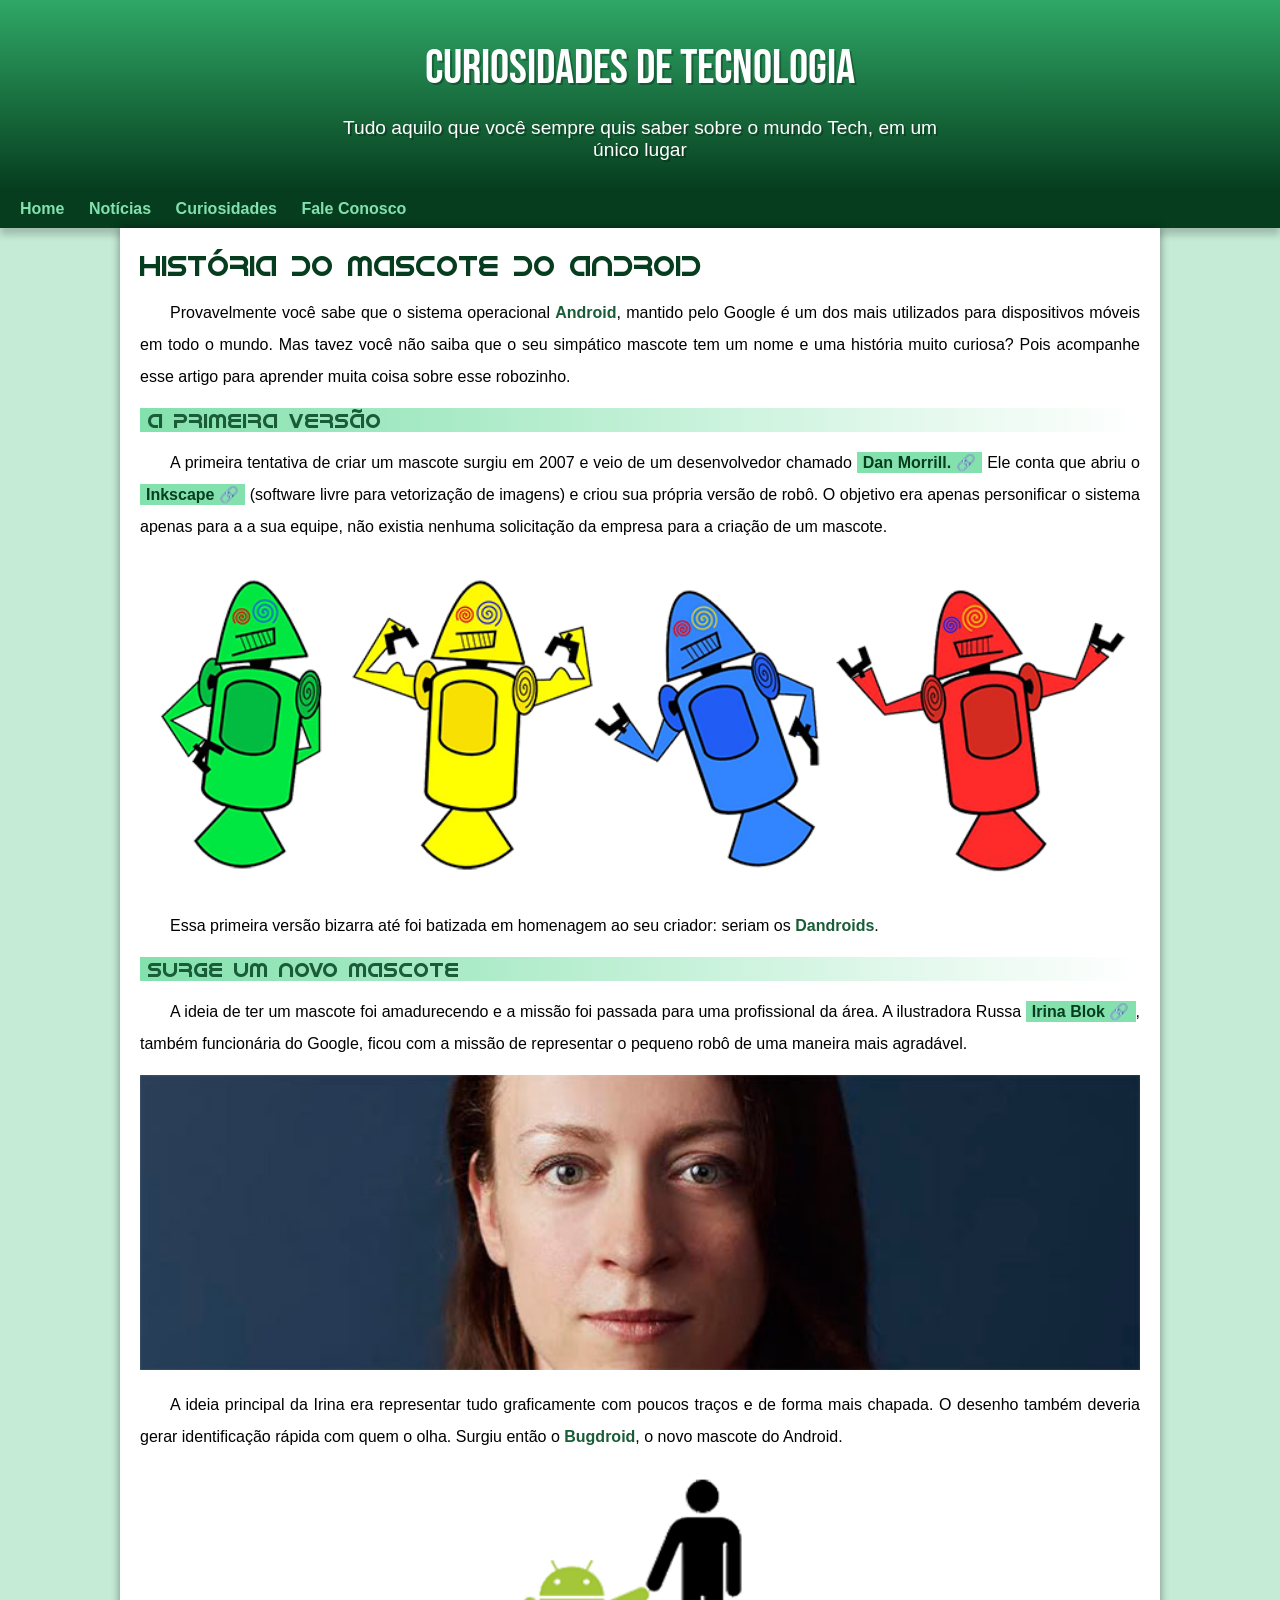
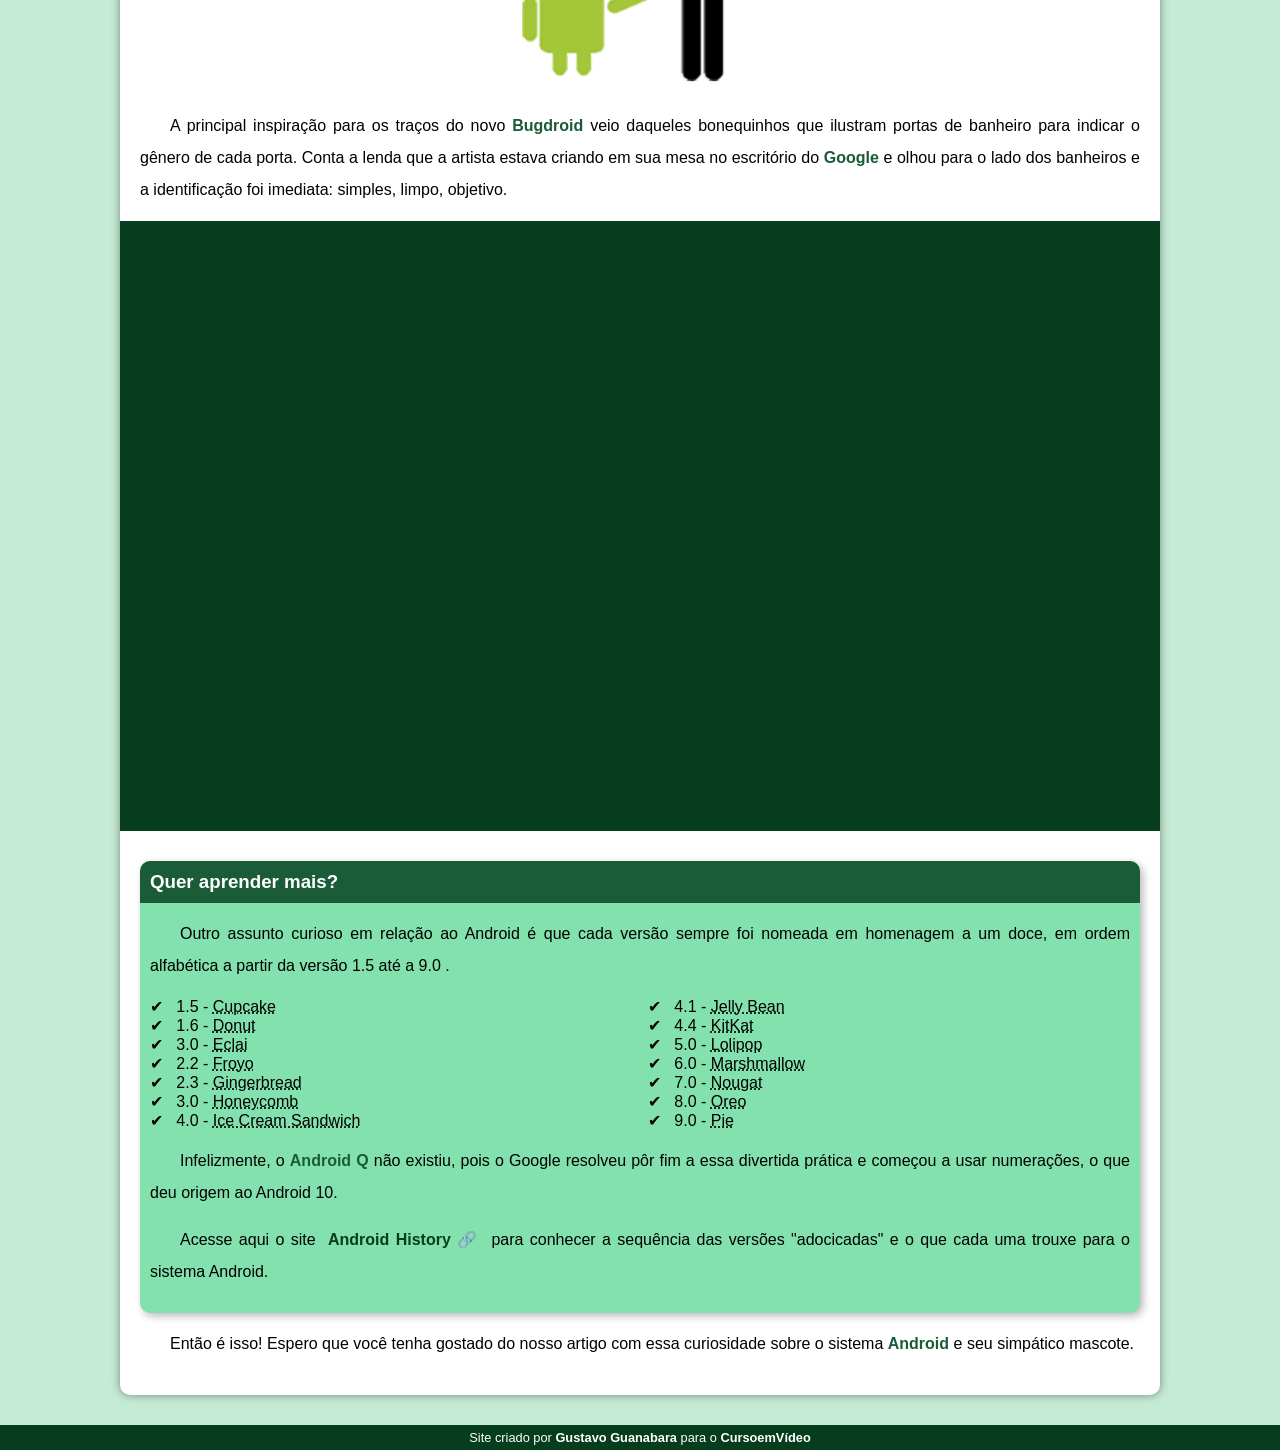
==== index.html @ 76039844 "novo" ====
<!DOCTYPE html>
<html lang="pt-br">
<head>
    <meta charset="UTF-8">
    <meta http-equiv="X-UA-Compatible" content="IE=edge">
    <meta name="viewport" content="width=device-width, initial-scale=1.0">
    <title>Como surgiu o mascote do android?</title>
    <link rel="shortcut icon" href="imagens/favicon.ico" type="image/x-icon">
    <link rel="stylesheet" href="estilo/style.css">
</head>
<body>
    <header>
        <h1>
            Curiosidades de Tecnologia
        </h1>
        <p>
            Tudo aquilo que você sempre quis saber sobre o mundo Tech, em um único lugar
        </p>
    </header>
    <nav>
        <a href="#">Home</a>
        <a href="#">Notícias</a>
        <a href="#">Curiosidades</a>
        <a href="#">Fale Conosco</a>
    </nav>
    <main>
        <article>
            <h1>
                História do Mascote do Android
            </h1>

            <p>
                Provavelmente você sabe que o sistema operacional <strong>Android</strong>, mantido pelo Google é um dos mais utilizados para dispositivos móveis em todo o mundo. Mas tavez você não saiba que o seu simpático mascote tem um nome e uma história muito curiosa? Pois acompanhe esse artigo para aprender muita coisa sobre esse robozinho.
            </p>

            <h2>
                A primeira versão
            </h2>

            <p>
                A primeira tentativa de criar um mascote surgiu em 2007 e veio de um desenvolvedor chamado <a href="https://androidcommunity.com/dan-morrill-shows-us-the-android-mascot-that-almost-was-20130103/" target="_blank" class="externo">Dan Morrill.</a> Ele conta que abriu o <a href="https://inkscape.org/pt-br/" target="_blank" class="externo">Inkscape</a> (software livre para vetorização de imagens) e criou sua própria versão de robô. O objetivo era apenas personificar o sistema apenas para a a sua equipe, não existia nenhuma solicitação da empresa para a criação de um mascote.
            </p>

            <picture>
                <source media="(max-width: 670px)" srcset="imagens/dan-droids-pq.png">
                <img src="imagens/dan-droids.png" alt="Primeiro mascote do Android">
            </picture>

            <p>
                Essa primeira versão bizarra até foi batizada em homenagem ao seu criador: seriam os <strong>Dandroids</strong>.
            </p>

            <h2>
                Surge um novo mascote
            </h2>

            <p>
                A ideia de ter um mascote foi amadurecendo e a missão foi passada para uma profissional da área. A ilustradora Russa <a href="https://www.irinablok.com/" target="_blank" class="externo">Irina Blok</a>, também funcionária do Google, ficou com a missão de representar o pequeno robô de uma maneira mais agradável.
            </p>

            <picture>
                <source media="(max-width: 670px)" srcset="imagens/irina-blok-pq.jpg">
                <img src="imagens/irina-blok.jpg" alt="Irina Blok, criadora do Bugdroid">
            </picture>

            <p>
                A ideia principal da Irina era representar tudo graficamente com poucos traços e de forma mais chapada. O desenho também deveria gerar identificação rápida com quem o olha. Surgiu então o <strong>Bugdroid</strong>, o novo mascote do Android.
            </p>

            <img src="imagens/bugdroid.png" class="pequena" alt="Bugdroid">

            <p>
                A principal inspiração para os traços do novo <strong>Bugdroid</strong> veio daqueles bonequinhos que ilustram portas de banheiro para indicar o gênero de cada porta. Conta a lenda que a artista estava criando em sua mesa no escritório do <strong>Google</strong> e olhou para o lado dos banheiros e a identificação foi imediata: simples, limpo, objetivo.
            </p>

            <div class="video">
                <iframe width="560" height="315" src="https://www.youtube.com/embed/l2UDgpLz20M" title="YouTube video player" frameborder="0" allow="accelerometer; autoplay; clipboard-write; encrypted-media; gyroscope; picture-in-picture" allowfullscreen></iframe>
            </div>
            
            <aside>
                <h3>
                    Quer aprender mais?
                </h3>

                <p>
                    Outro assunto curioso em relação ao Android é que cada versão sempre foi nomeada em homenagem a um doce, em ordem alfabética a partir da versão 1.5 até a 9.0
                    .</p>

                <ul>
                    <li>
                        1.5 - <abbr title="Bolo de Copo">Cupcake</abbr>
                    </li>
                    <li>
                        1.6 - <abbr title="Rosquinha">Donut</abbr>
                    </li>
                    <li>
                        3.0 - <abbr title="Bomba">Eclai</abbr>
                    </li>
                    <li>
                        2.2 - <abbr title="Iogurte Congelado">Froyo</abbr>
                    </li>
                    <li>
                        2.3 - <abbr title="Biscoito de Gengibre">Gingerbread</abbr>
                    </li>
                    <li>
                        3.0 - <abbr title="Favo de Mel">Honeycomb</abbr>
                    </li>
                    <li>
                        4.0 - <abbr title="Sanduiche de Sorvete">Ice Cream Sandwich</abbr>
                    </li>
                    <li>
                        4.1 - <abbr title="Jujuba">Jelly Bean</abbr>
                    </li>
                    <li>
                        4.4 - <abbr title="KitKat">KitKat</abbr>
                    </li>
                    <li>
                        5.0 - <abbr title="Pirulito">Lolipop</abbr>
                    </li>
                    <li>
                        6.0 - <abbr title="Marshmallow">Marshmallow</abbr>
                    </li>
                    <li>
                        7.0 - <abbr title="Torrone">Nougat</abbr>
                    </li>
                    <li>
                        8.0 - <abbr title="Oreo">Oreo</abbr>
                    </li>
                    <li>
                        9.0 - <abbr title="Torta">Pie</abbr>
                    </li>
                </ul>

                <p>
                    Infelizmente, o <strong>Android Q</strong> não existiu, pois o Google resolveu pôr fim a essa divertida prática e começou a usar numerações, o que deu origem ao Android 10.
                </p>

                <p>
                    Acesse aqui o site <a href="https://www.android.com/intl/en_uk/history/" target="_blank" class="externo">Android History</a> para conhecer a sequência das versões "adocicadas" e o que cada uma trouxe para o sistema Android.
                </p>
            </aside>
            

            <p>
                Então é isso! Espero que você tenha gostado do nosso artigo com essa curiosidade sobre o sistema <strong>Android</strong> e seu simpático mascote.
            </p>
        </article>
    </main>
    <footer>
        <p>
            Site criado por <a href="https://gustavoguanabara.github.io/" target="_blank">Gustavo Guanabara</a> para o <a href="https://www.youtube.com/cursoem%20video" target="_blank">CursoemVídeo</a>
        </p>
    </footer>
</body>
</html>
---- estilo/style.css ----
@charset "UTF-8";


@import url('https://fonts.googleapis.com/css2?family=Bebas+Neue&display=swap');


@font-face {
    font-family: 'Android';
    font-weight: normal;
    src: url('../fontes/idroid.otf') format('opentype');
}


:root {
    --cor0: #c5ebd6;
    --cor1: #83e1ad;
    --cor2: #3ddc84;
    --cor3: #2fa866;
    --cor4: #1a5c37;
    --cor5: #063d1e;

    --fonte-padrao: Arial, Verdana, Helvetica, sans-serif;
    --fonte-destaque: 'Bebas Neue', cursive;
    --fonte-android: 'Android', cursive;
}

* {
    margin: 0px;
    padding: 0px;
}

body {
    background-color: var(--cor0);
    font-family: var(--fonte-padrao);
}

a.externo::after {
    content: '\00A0\1F517';
}

header {
    background-image: linear-gradient(to bottom, var(--cor3), var(--cor5));
    background-color: var(--cor4);
    min-height: 150px;
    text-align: center;
    padding-top: 40px;
}

header > h1 {
    color: white;
    font-family: var(--fonte-destaque);
    font-weight: normal;
    font-size: 3em;
    margin-bottom: 20px;
    text-shadow: 2px 2px 0px rgba(0, 0, 0, 0.267);
}

header > p {
    font-family: var(--fonte-padrao);
    font-size: 1.2em;
    color: white;
    max-width: 600px;
    padding-right: 10px;
    padding-left: 10px;
    margin: auto;
    margin-bottom: 20px;
    text-shadow: 2px 2px 0px rgba(0, 0, 0, 0.267);
}

nav {
    background-color: var(--cor5);
    padding: 10px;
    box-shadow: 0px 7px 7px rgba(0, 0, 0, 0.192);
}

nav > a {
    color: var(--cor1);
    padding: 10px;
    border-radius: 5px;
    text-decoration: none;
    font-weight: bold;
    transition-duration: 0.5s;
}

nav > a:hover {
    background-color: var(--cor3);
    color: var(--cor5);
}

main {
    min-width: 300px;
    max-width: 1000px;
    margin: auto;
    margin-bottom: 30px;
    padding: 20px;
    background-color: white;
    box-shadow: 0px 0px 10px rgba(0, 0, 0, 0.418);
    border-bottom-left-radius: 10px;
    border-bottom-right-radius: 10px;
}

main img {
    width: 100%;
}

main img.pequena {
    max-width: 350px;
    display: block;
    margin: auto;
}

main h1 {
    color: var(--cor5);
    font-family: var(--fonte-android);
    font-weight: normal;
    font-size: 1.8em;
}

main h2 {
    font-family: var(--fonte-android);
    color: var(--cor4);
    font-size: 1.3em;
    font-weight: normal;
    background-image: linear-gradient(to right, var(--cor1), transparent);
    text-indent: 8px;
}

main p {
    margin: 15px 0px;
    text-align: justify;
    text-indent: 30px;
    font-size: 1em;
    line-height: 2em;
}

div.video {
    background-color: var(--cor5);
    margin: 0px -20px 30px -20px;
    padding: 20px;
    padding-bottom: 59%;
    position: relative;
}

div.video > iframe {
    position: absolute;
    top: 5%;
    left: 5%;
    width: 90%;
    height: 90%;
}

main strong {
    color: var(--cor4);
    font-weight: bold;
}

main a {
    text-decoration: none;
    font-weight: bold;
    color: var(--cor5);
    background-color: var(--cor1);
    padding: 2px 6px;
}

main a:hover {
    text-decoration: underline;
    color: var(--cor4);
}

aside {
    background-color: var(--cor1);
    padding: 10px;
    border-radius: 10px;
    box-shadow: 3px 3px 8px rgba(0, 0, 0, 0.281);
}

aside > h3 {
    background-color: var(--cor4);
    color: white;
    padding: 10px;
    margin: -10px -10px 0px -10px;
    border-radius: 10px 10px 0px 0px;
}

aside > ul {
    list-style-type: '\2714\00A0\00A0';
    list-style-position: inside;
    columns: 2;
}

footer {
    background-color: var(--cor5);
    color: white;
    text-align: center;
    font-size: 0.8em;
    padding: 5px;
}

footer a {
    color: white;
    font-weight: bolder;
    text-decoration: none;
}

footer a:hover {
    text-decoration: underline;
    color: var(--cor1);
}
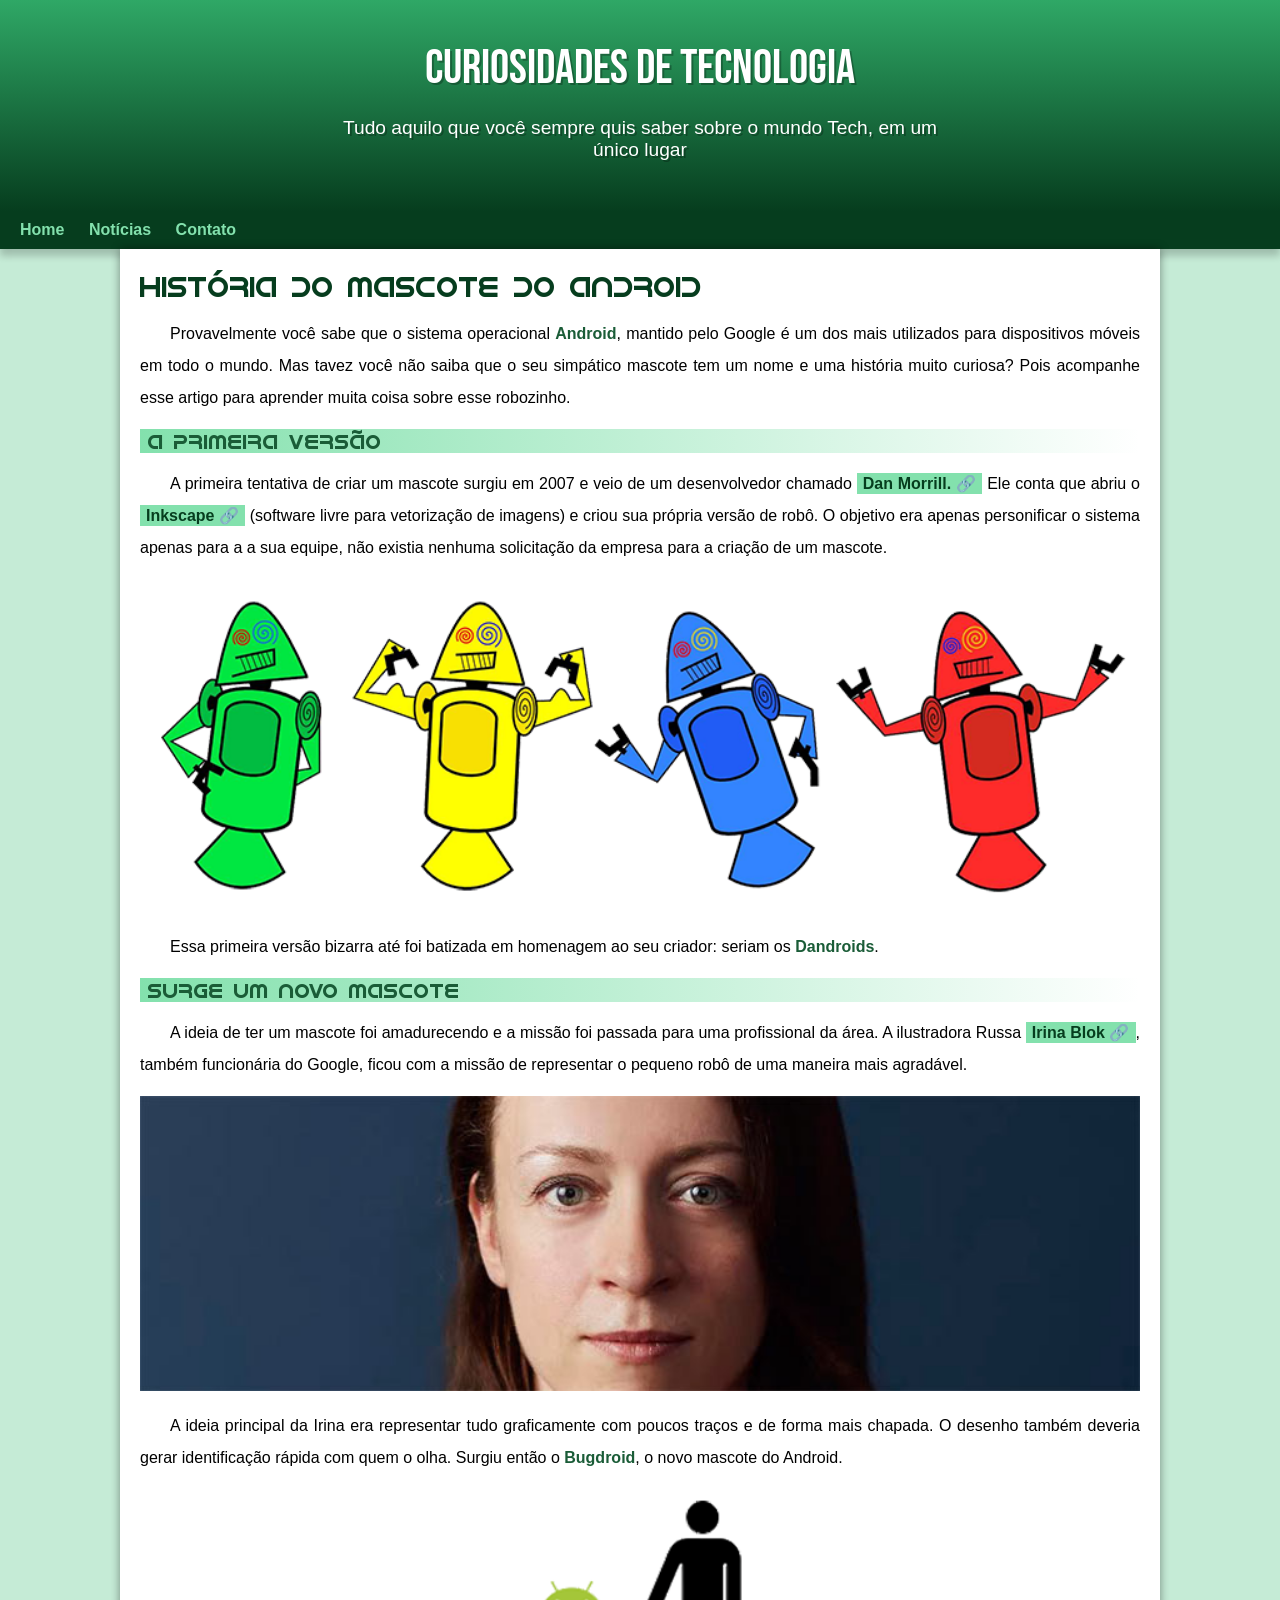
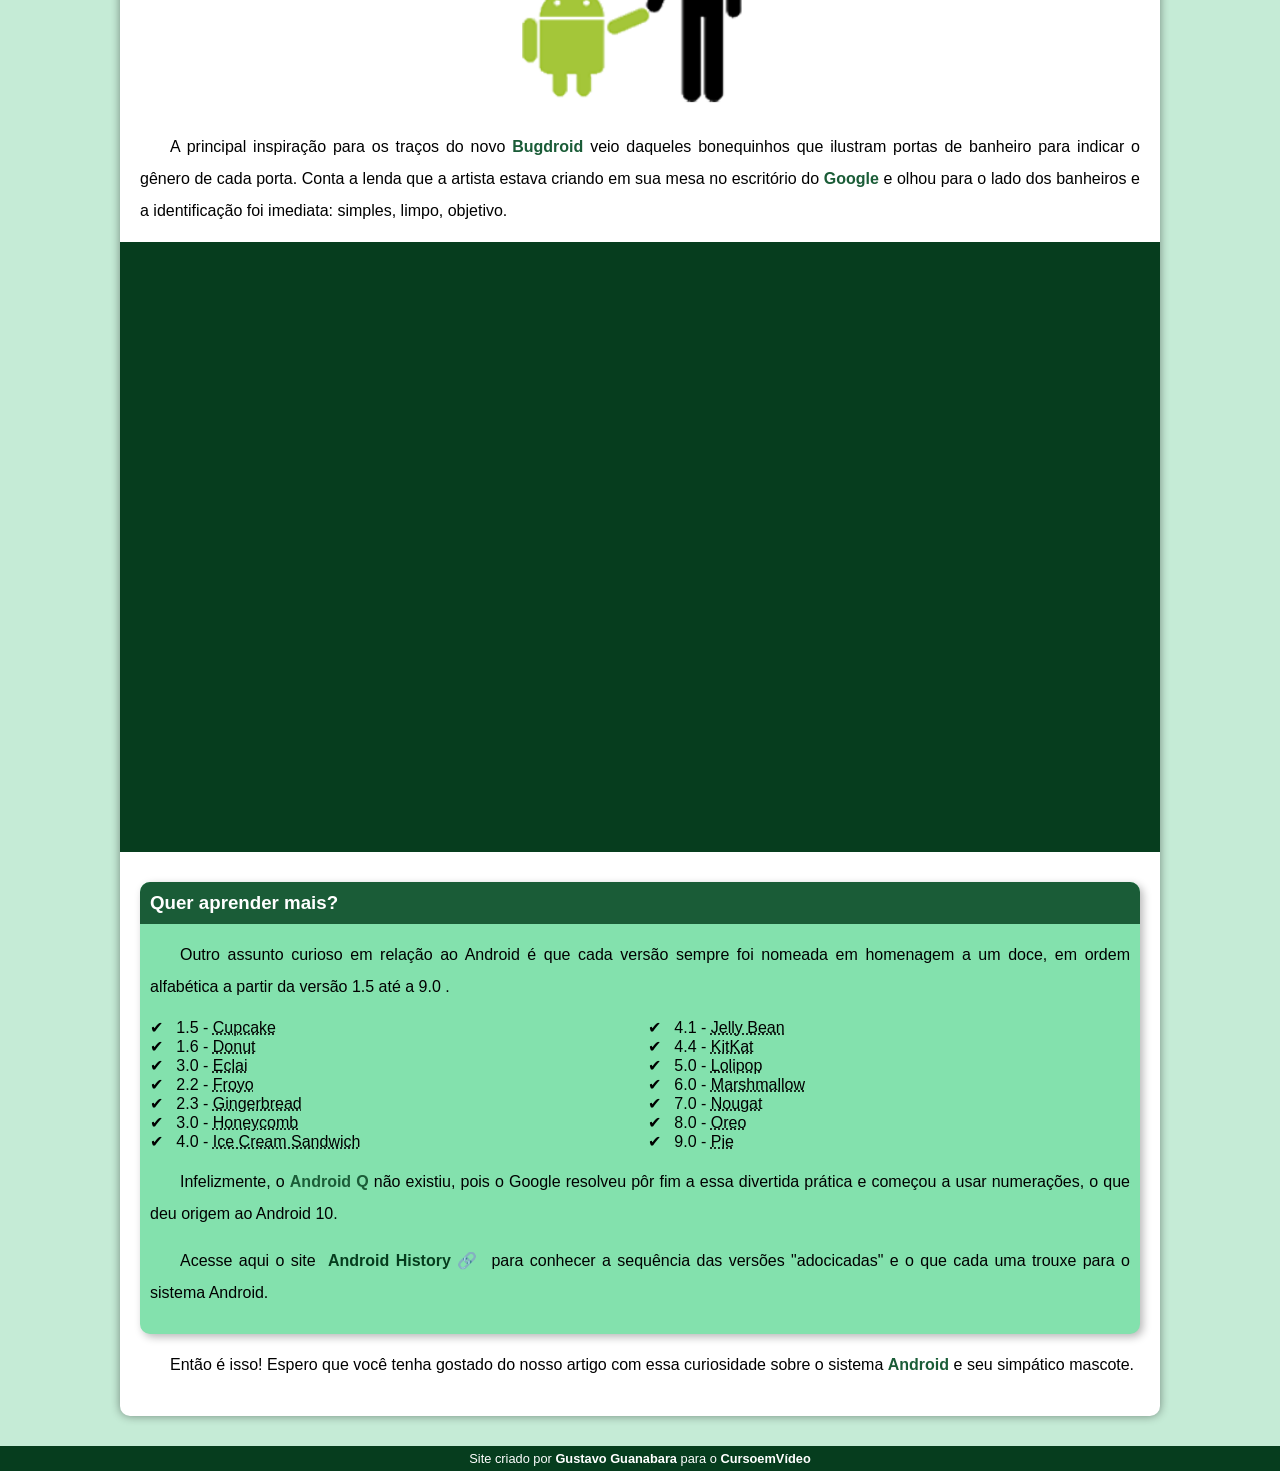
==== commit 3c4ad223: "problema de padding corrigido" ====
--- a/index.html
+++ b/index.html
@@ -20,8 +20,7 @@
     <nav>
         <a href="#">Home</a>
         <a href="#">Notícias</a>
-        <a href="#">Curiosidades</a>
-        <a href="#">Fale Conosco</a>
+        <a href="#">Contato</a>
     </nav>
     <main>
         <article>
--- a/estilo/style.css
+++ b/estilo/style.css
@@ -63,7 +63,7 @@
     padding-right: 10px;
     padding-left: 10px;
     margin: auto;
-    margin-bottom: 20px;
+    padding-bottom: 50px;
     text-shadow: 2px 2px 0px rgba(0, 0, 0, 0.267);
 }
 
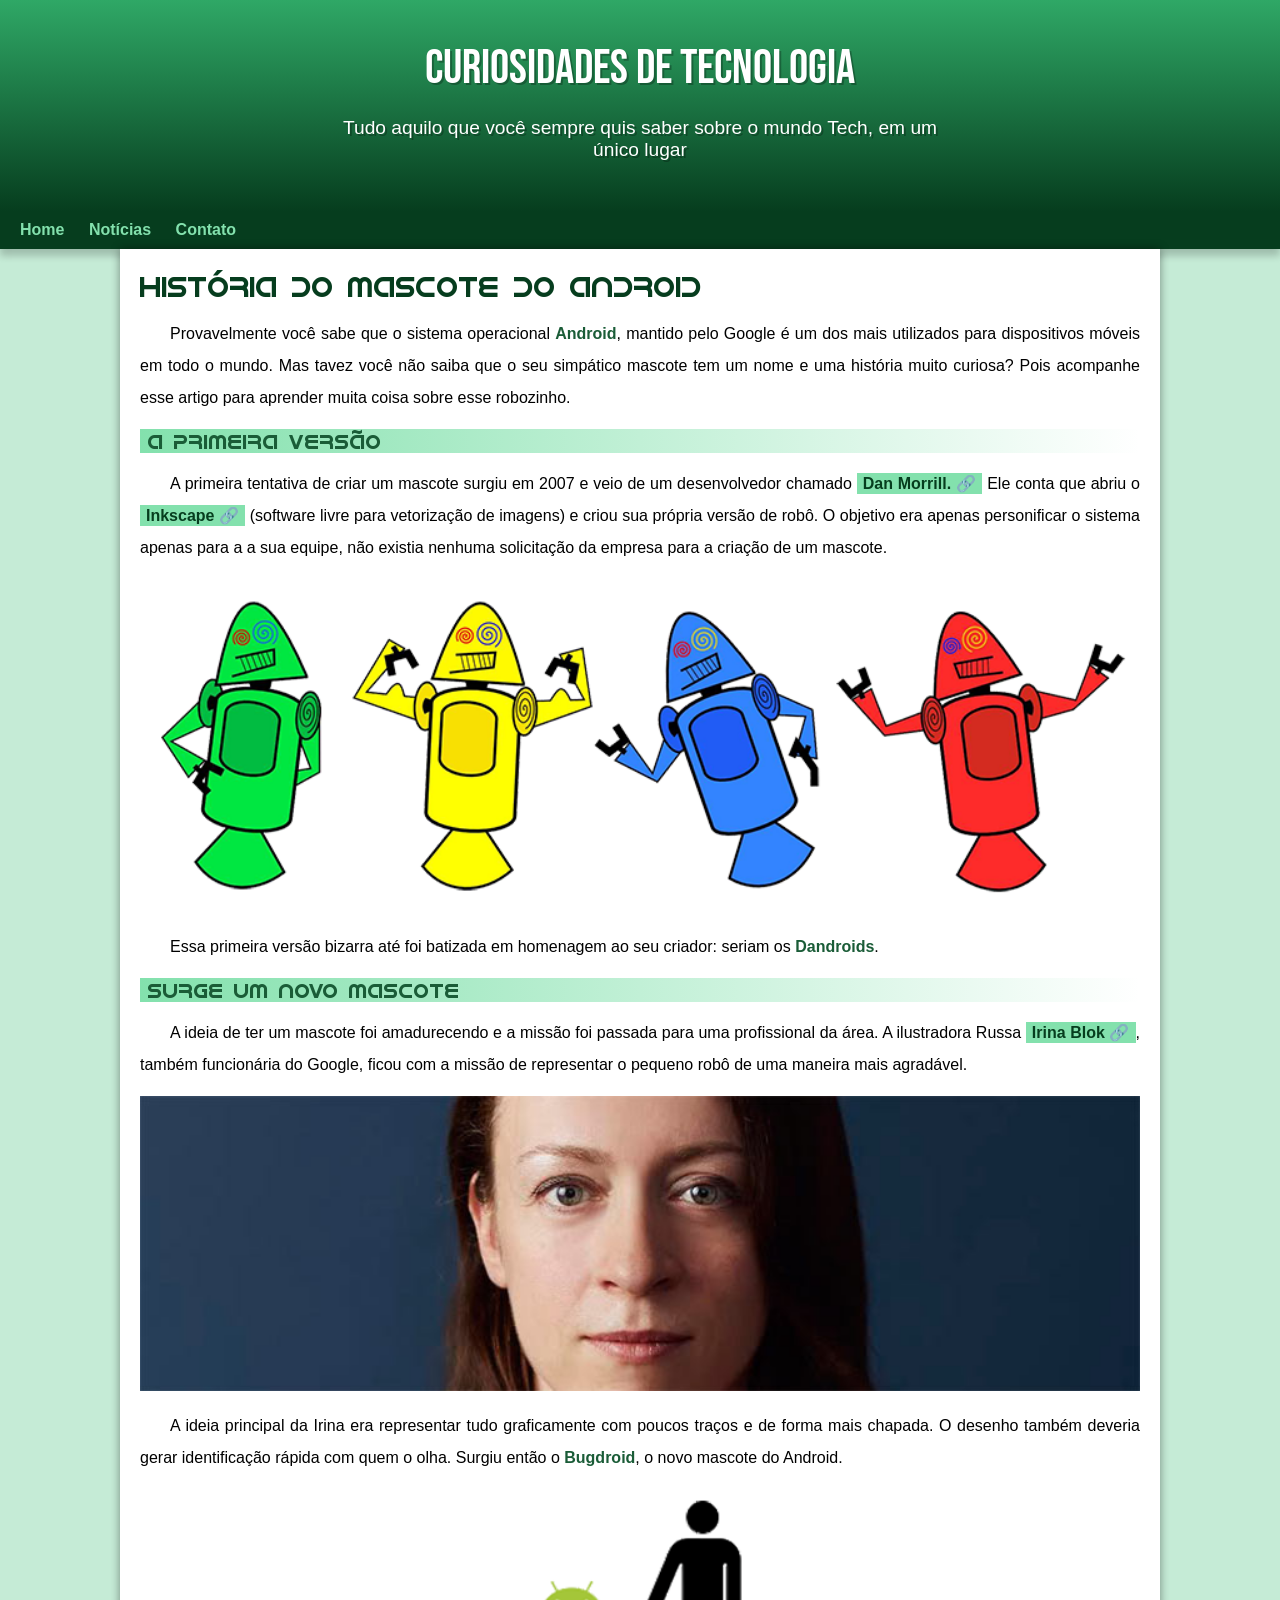
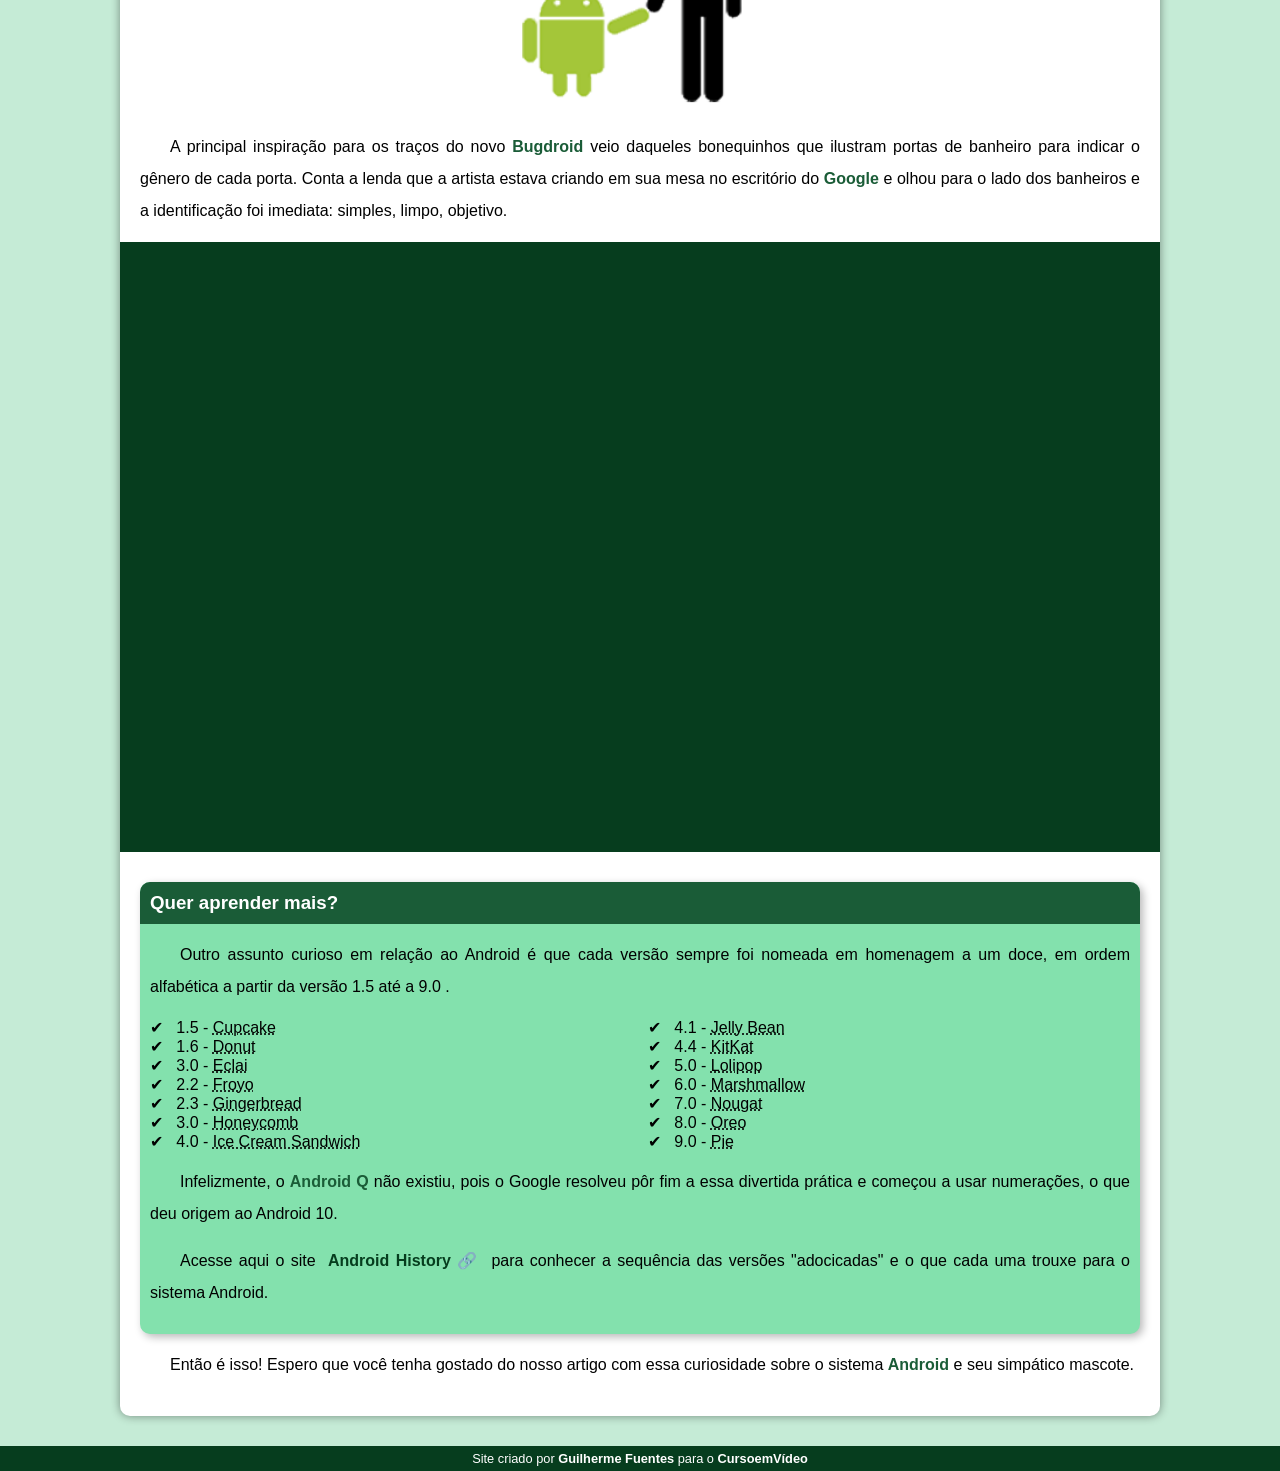
==== commit 64e8e8cd: "ajuste no rodape" ====
--- a/index.html
+++ b/index.html
@@ -147,7 +147,7 @@
     </main>
     <footer>
         <p>
-            Site criado por <a href="https://gustavoguanabara.github.io/" target="_blank">Gustavo Guanabara</a> para o <a href="https://www.youtube.com/cursoem%20video" target="_blank">CursoemVídeo</a>
+            Site criado por <a href="https://github.com/guifuentess" target="_blank">Guilherme Fuentes</a> para o <a href="https://www.youtube.com/cursoem%20video" target="_blank">CursoemVídeo</a>
         </p>
     </footer>
 </body>
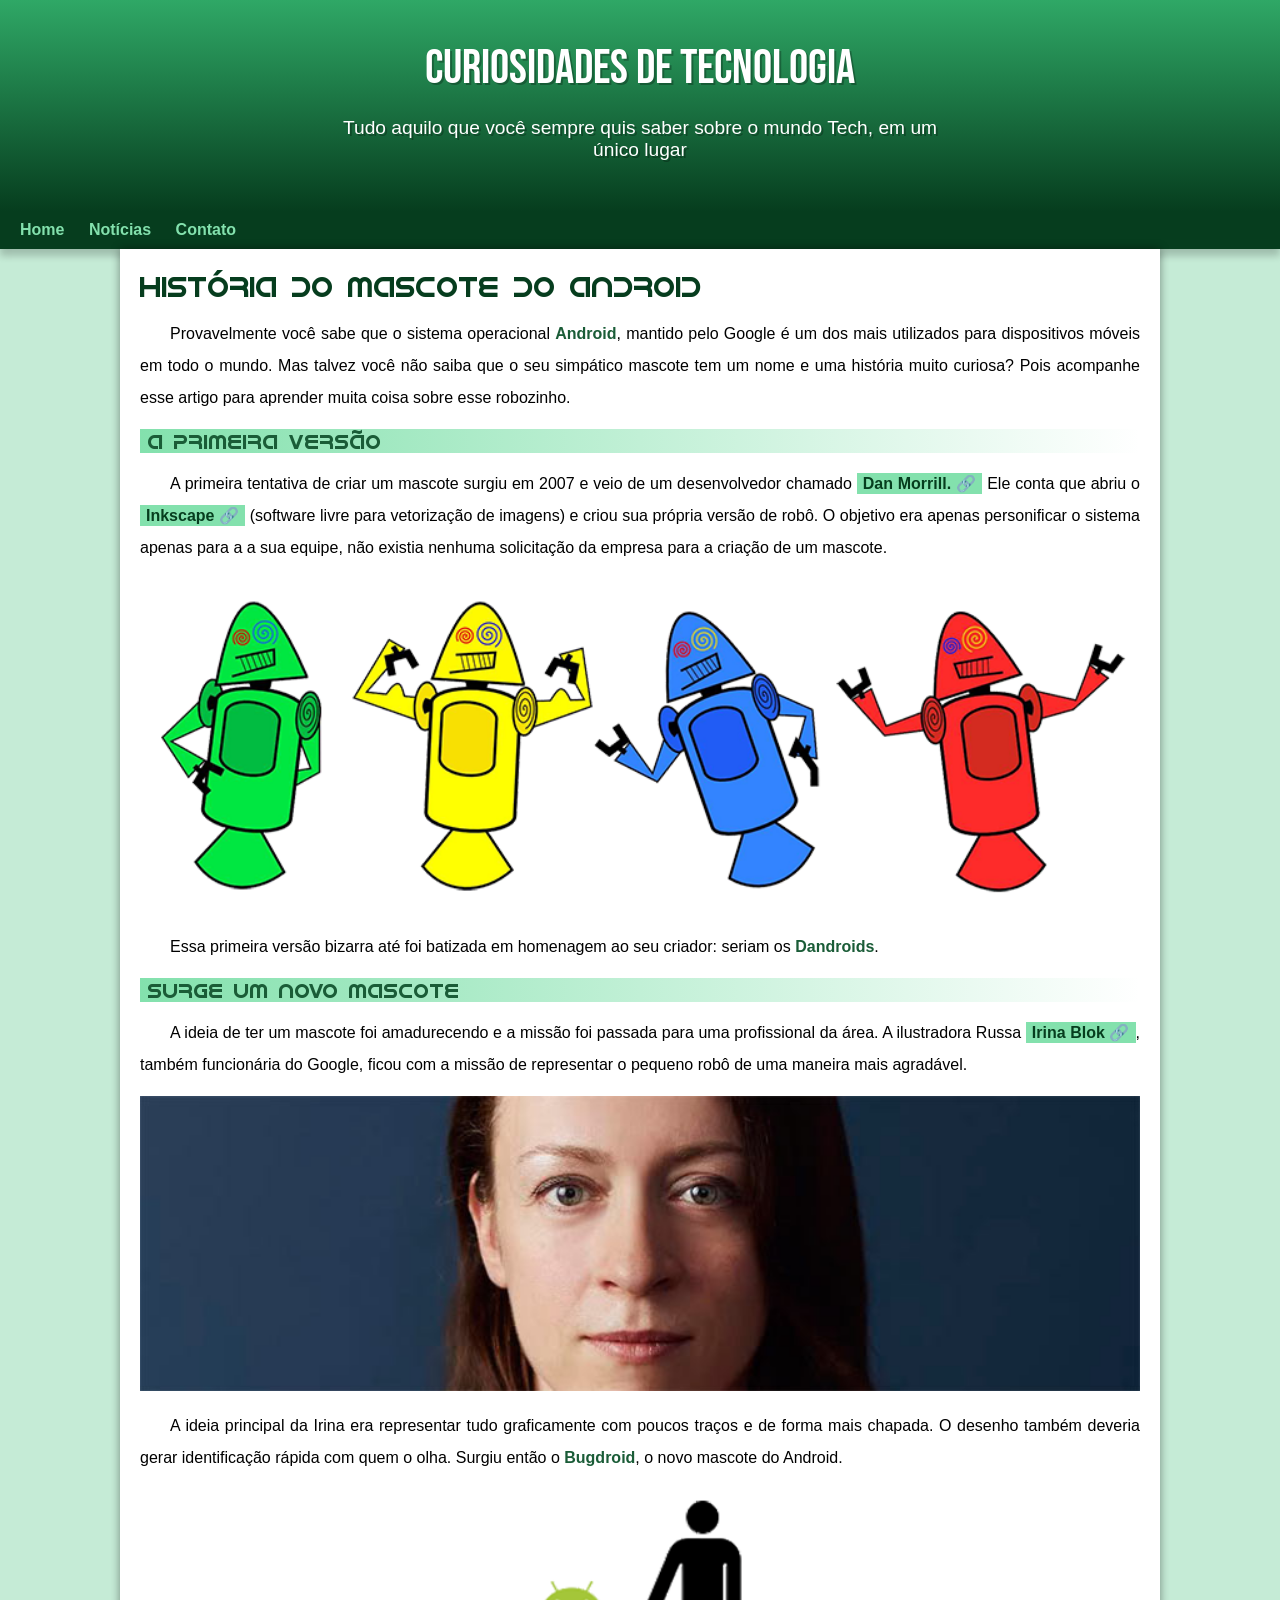
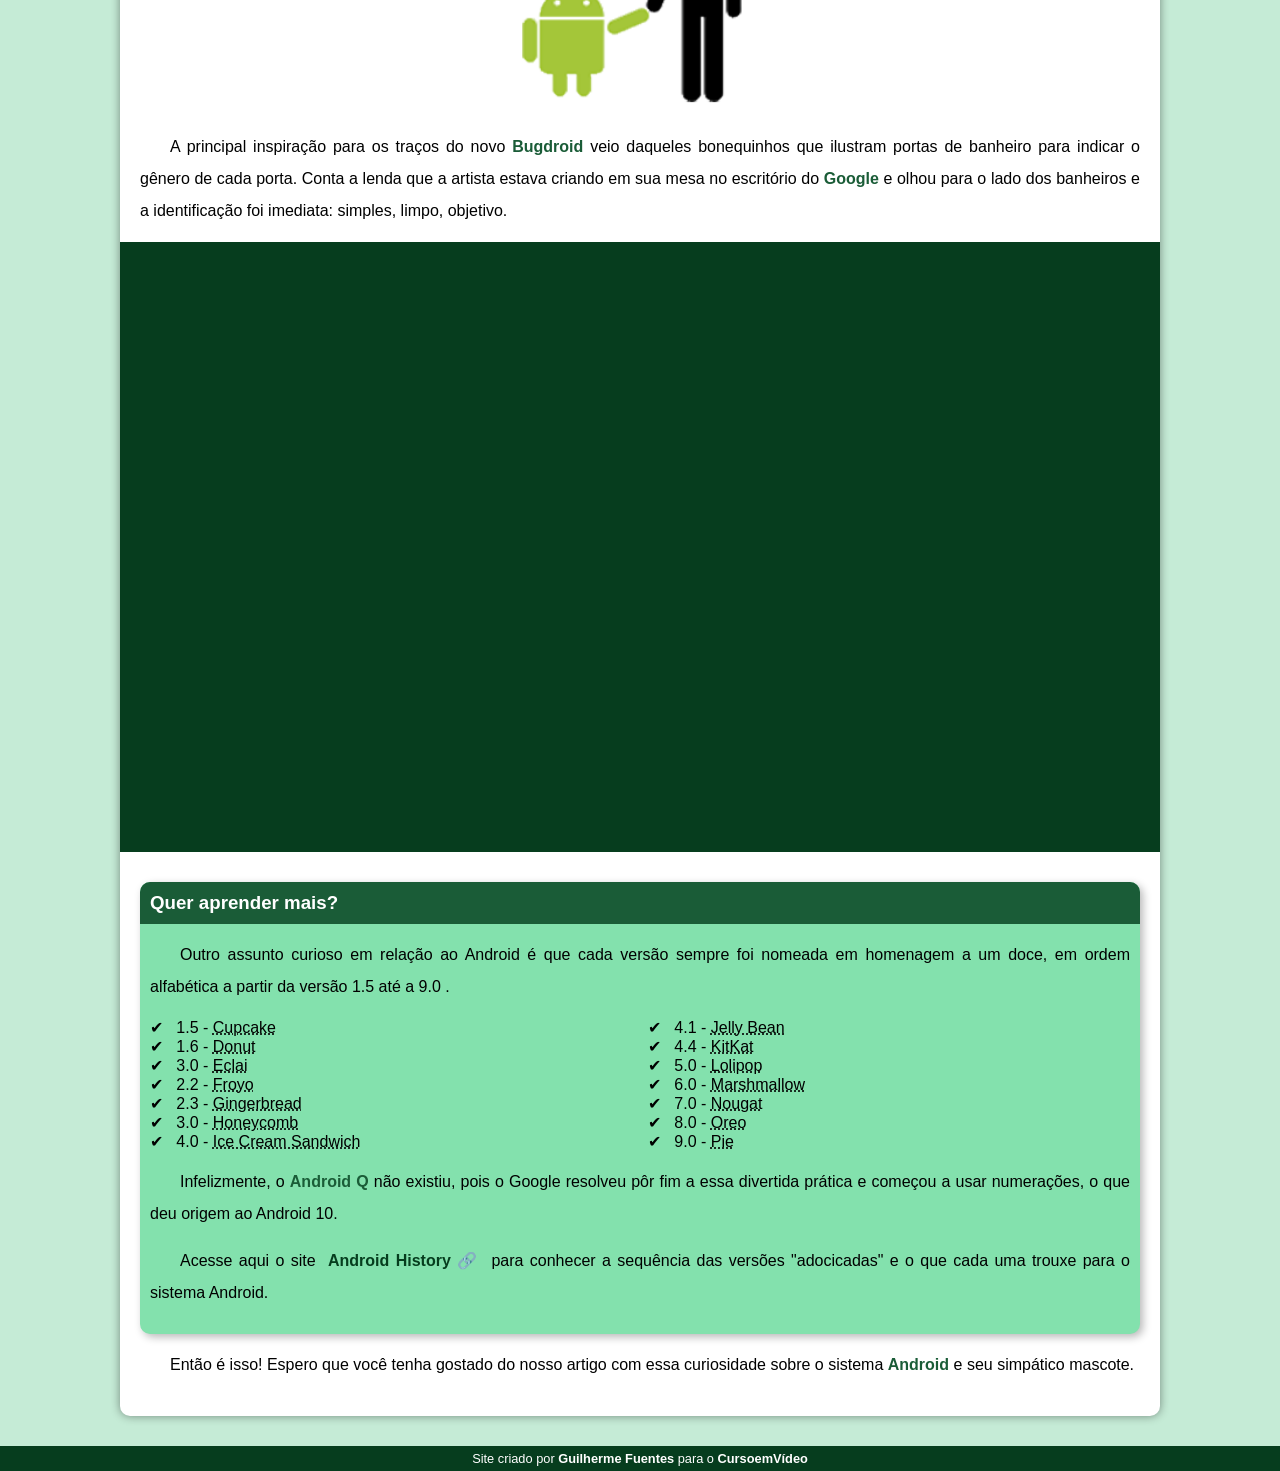
==== commit 2f39e043: "erro de digitacao" ====
--- a/index.html
+++ b/index.html
@@ -29,7 +29,7 @@
             </h1>
 
             <p>
-                Provavelmente você sabe que o sistema operacional <strong>Android</strong>, mantido pelo Google é um dos mais utilizados para dispositivos móveis em todo o mundo. Mas tavez você não saiba que o seu simpático mascote tem um nome e uma história muito curiosa? Pois acompanhe esse artigo para aprender muita coisa sobre esse robozinho.
+                Provavelmente você sabe que o sistema operacional <strong>Android</strong>, mantido pelo Google é um dos mais utilizados para dispositivos móveis em todo o mundo. Mas talvez você não saiba que o seu simpático mascote tem um nome e uma história muito curiosa? Pois acompanhe esse artigo para aprender muita coisa sobre esse robozinho.
             </p>
 
             <h2>
